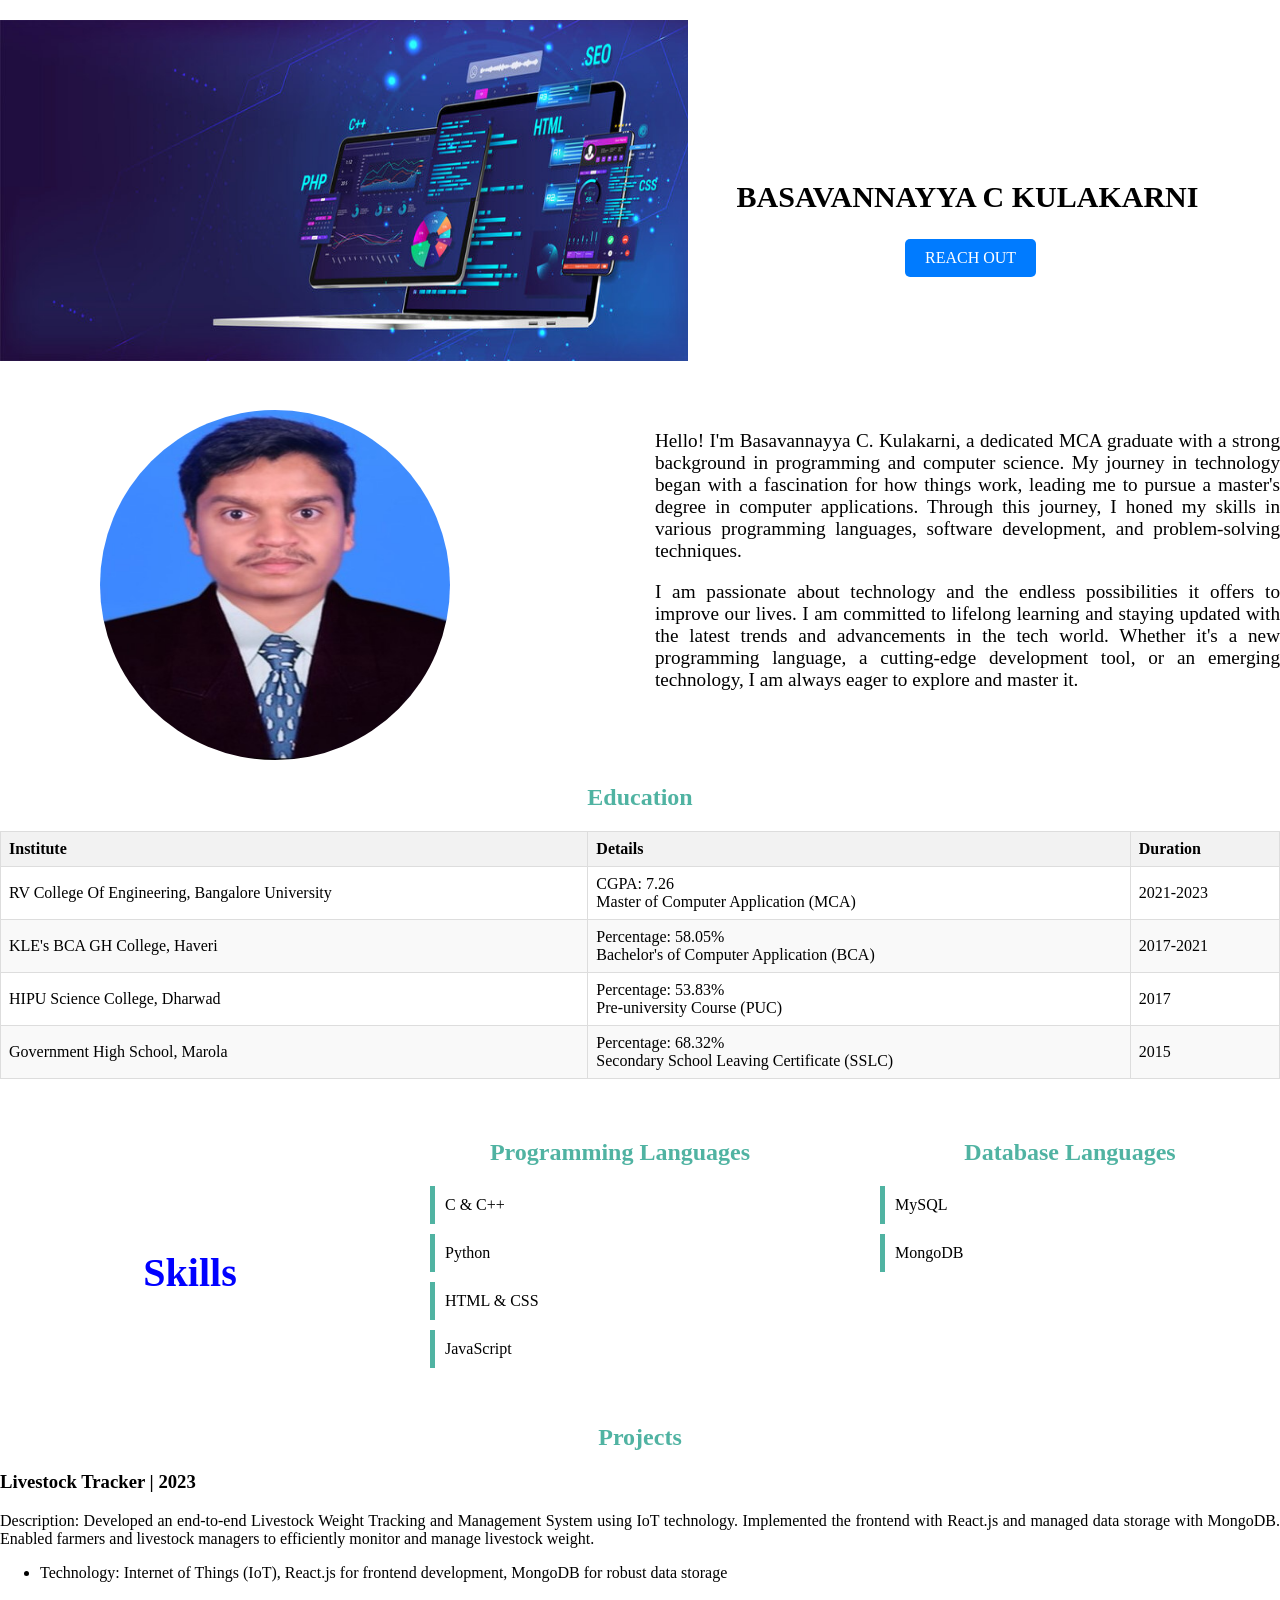
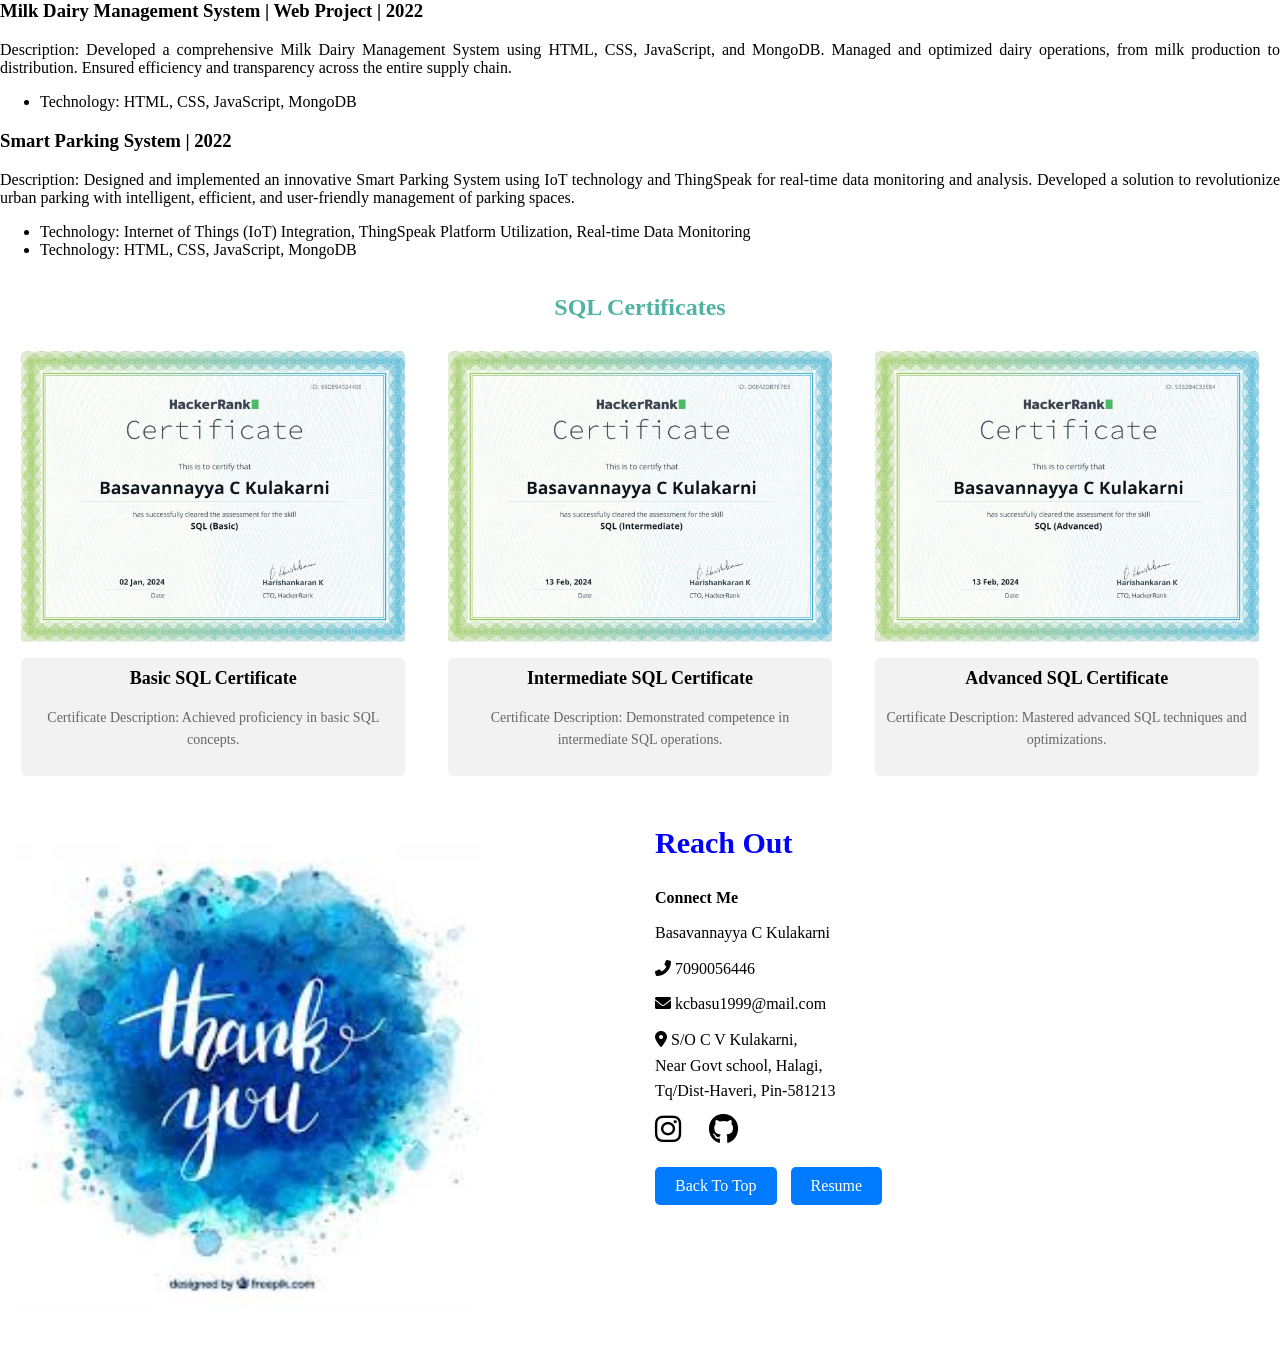
==== index.html @ 864a018a "update" ====
<!DOCTYPE html>
<html lang="en">

<head>
    <meta charset="UTF-8">
    <meta name="viewport" content="width=device-width, initial-scale=1.0">
    <link rel="stylesheet" href="Home.css">
    <link rel="stylesheet" href="https://cdnjs.cloudflare.com/ajax/libs/font-awesome/6.0.0-beta3/css/all.min.css">
    <title>Portfolio</title>
</head>

<body>
    <section id="back-to-top" class="back-to-top">
        <div class="container">
            <div>
                <img src="img1.jpg" alt="img" class="img1">
            </div>
            <div>
                <h2 class="headline">BASAVANNAYYA C KULAKARNI</h2>
                <a href="#reach-out-section" class="button1">REACH OUT</a>
            </div>
        </div>
    </section>
    <div class="container">
        <div class="image">
            <img src="Basu.jpg" alt="Photo" class="profileImage" />
        </div>
        <div class="summary">
            <p>Hello! I'm Basavannayya C. Kulakarni, a dedicated MCA graduate with a strong background in programming
                and computer science. My journey in technology began with a fascination for how things work, leading me
                to pursue a master's degree in computer applications. Through this journey, I honed my skills in various
                programming languages, software development, and problem-solving techniques.</p>
            <p>I am passionate about technology and the endless possibilities it offers to improve our lives. I am
                committed to lifelong learning and staying updated with the latest trends and advancements in the tech
                world. Whether it's a new programming language, a cutting-edge development tool, or an emerging
                technology, I am always eager to explore and master it.</p>
        </div>
    </div>
    <div class="container">
        <div class="edu-section">
            <h2>Education</h2>
            <table class="responsive-table">
                <thead>
                    <tr>
                        <th>Institute</th>
                        <th>Details</th>
                        <th>Duration</th>
                    </tr>
                </thead>
                <tbody>
                    <tr>
                        <td data-label="Institute">RV College Of Engineering, Bangalore University</td>
                        <td data-label="Details">CGPA: 7.26<br>Master of Computer Application (MCA)</td>
                        <td data-label="Duration">2021-2023</td>
                    </tr>
                    <tr>
                        <td data-label="Institute">KLE's BCA GH College, Haveri</td>
                        <td data-label="Details">Percentage: 58.05%<br>Bachelor's of Computer Application (BCA)</td>
                        <td data-label="Duration">2017-2021</td>
                    </tr>
                    <tr>
                        <td data-label="Institute">HIPU Science College, Dharwad</td>
                        <td data-label="Details">Percentage: 53.83%<br>Pre-university Course (PUC)</td>
                        <td data-label="Duration">2017</td>
                    </tr>
                    <tr>
                        <td data-label="Institute">Government High School, Marola</td>
                        <td data-label="Details">Percentage: 68.32%<br>Secondary School Leaving Certificate (SSLC)</td>
                        <td data-label="Duration">2015</td>
                    </tr>
                </tbody>
            </table>
        </div>
    </div>
    <div class="container">
        <h2 class="skill-h2">Skills</h2>
        <section class="skills-section">            
            <h2>Programming Languages</h2>
            <ul class="skills-list">
                <li>C & C++</li>
                <li>Python</li>
                <li>HTML & CSS</li>
                <li>JavaScript</li>
            </ul>
        </section>
        <section class="skills-section">
            <h2>Database Languages</h2>
            <ul class="skills-list">
                <li>MySQL</li>
                <li>MongoDB</li>
            </ul>
        </section>
    </div>
    <div class="container">
        <section class="projects-section">
            <h2>Projects</h2>
            <div class="project">
                <h3>Livestock Tracker | 2023</h3>
                <p><span>Description:</span> Developed an end-to-end Livestock Weight Tracking and Management System
                    using IoT technology. Implemented the frontend with React.js and managed data storage with MongoDB.
                    Enabled farmers and livestock managers to efficiently monitor and manage livestock weight.</p>
                <ul>
                    <li><span>Technology:</span> Internet of Things (IoT), React.js for frontend development, MongoDB
                        for robust data storage</li>
                </ul>
            </div>
            <div class="project">
                <h3>Milk Dairy Management System | Web Project | 2022</h3>
                <p><span>Description:</span> Developed a comprehensive Milk Dairy Management System using HTML, CSS,
                    JavaScript, and MongoDB. Managed and optimized dairy operations, from milk production to
                    distribution. Ensured efficiency and transparency across the entire supply chain.</p>
                <ul>
                    <li><span>Technology:</span> HTML, CSS, JavaScript, MongoDB</li>
                </ul>
            </div>
            <div class="project">
                <h3>Smart Parking System | 2022</h3>
                <p><span>Description:</span> Designed and implemented an innovative Smart Parking System using IoT
                    technology and ThingSpeak for real-time data monitoring and analysis. Developed a solution to
                    revolutionize urban parking with intelligent, efficient, and user-friendly management of parking
                    spaces.</p>
                <ul>
                    <li><span>Technology:</span> Internet of Things (IoT) Integration, ThingSpeak Platform Utilization,
                        Real-time Data Monitoring</li>
                    <li><span>Technology:</span> HTML, CSS, JavaScript, MongoDB</li>
                </ul>
            </div>
        </section>
    </div>
    <div class="container">
        <section class="certificates-section">
            <h2>SQL Certificates</h2>
            <div class="certificates-container">
                <div class="certificate">
                    <img src="BCK_sql_basic.jpg" alt="Basic SQL Certificate">
                    <div class="certificate-details">
                        <h3>Basic SQL Certificate</h3>
                        <p>Certificate Description: Achieved proficiency in basic SQL concepts.</p>
                    </div>
                </div>
                <div class="certificate">
                    <img src="BCK_sql_intermediate.jpg" alt="Intermediate SQL Certificate">
                    <div class="certificate-details">
                        <h3>Intermediate SQL Certificate</h3>
                        <p>Certificate Description: Demonstrated competence in intermediate SQL operations.</p>
                    </div>
                </div>
                <div class="certificate">
                    <img src="BCK_sql_advanced.jpg" alt="Advanced SQL Certificate">
                    <div class="certificate-details">
                        <h3>Advanced SQL Certificate</h3>
                        <p>Certificate Description: Mastered advanced SQL techniques and optimizations.</p>
                    </div>
                </div>
            </div>
        </section>
    </div>
    <section id="reach-out-section" class="reach-out-section">
        <div class="container">
            <div class="content-wrapper">
                <img src="download.jpg" alt="Thank You Image" class="left-image">
            </div>
            <div class="text-content">
                <h2>Reach Out</h2>
                <p><b>Connect Me</b></p>
                <p>Basavannayya C Kulakarni</p>
                <p><i class="fas fa-phone-alt"></i> 7090056446</p>
                <p><i class="fas fa-envelope"></i> kcbasu1999@mail.com</p>
                <p><i class="fas fa-location-dot"></i> S/O C V Kulakarni,<br> Near Govt school, Halagi,<br> Tq/Dist-Haveri, Pin-581213</p>
                <p>
                    <a href="https://www.instagram.com/kingsman_basu?utm_source=qr&igsh=MWNzend3Y2RvZzJjdg==" target="_blank"><i class="fab fa-instagram"></i></a>
                    <a href="https://github.com/BasuCodes" target="_blank"><i class="fab fa-github"></i></a>                         
                </p>
                <div class="buttons-container">
                    <a href="#back-to-top" class="button">Back To Top</a>
                    <a href="https://drive.google.com/file/d/1ggFRFT4__VNyerGSPAwbIt4fsh9wYEj2/view?usp=drive_link" target="_blank" class="button">Resume</a>
                </div>
            </div>
        </div>
    </section>

</body>

</html>
---- Home.css ----
.img1{
    margin-top: 20px;
    width:110%;
    height: 110%;
}
.profileImage {
    width: 350px;
    height: 350px;
    border-radius: 100%;
    margin-left: 100px;
    margin-top: 100px;
}

.headline {
    margin-top: 180px;
    text-align: center;
    font-size: 30px;
}
.button1 {
    display: inline-block;
    padding: 10px 20px;
    background-color: #007bff; /* Button background color */
    color: white; /* Button text color */
    text-decoration: none;
    border-radius: 5px; /* Rounded corners for buttons */
    margin-right: 10px; /* Space between buttons */
}
.button1:last-child {
    margin-left: 40%; /* Remove margin from last button */
}
body {
    padding: 0px;
    margin: 0px;    
}

.container {
    display: flex;        
    justify-content: center;    
    gap: 30px;       
    flex-wrap: wrap;
}

.container > * {
    flex: 1;    
    text-align: justify;
}
.summary{
    font-size: larger;
    margin-top: 100px;
}
.edu-section h2{
    text-align: center;
    color: #50b3a2;
}
.responsive-table {
    width: 100%;
    border-collapse: collapse;
    margin: 20px 0;
}

.responsive-table th,
.responsive-table td {
    border: 1px solid #ddd;
    padding: 8px;
}

.responsive-table th {
    background-color: #f2f2f2;
    text-align: left;
}

.responsive-table tr:nth-child(even) {
    background-color: #f9f9f9;
}

.responsive-table tr:hover {
    background-color: #ddd;
}

@media screen and (max-width: 600px) {
    .responsive-table thead {
        display: none;
    }

    .responsive-table tr {
        display: block;
        margin-bottom: 10px;
    }

    .responsive-table td {
        display: block;
        text-align: right;
        border: none;
        border-bottom: 1px solid #ddd;
        position: relative;
        padding-left: 50%;
    }

    .responsive-table td::before {
        content: attr(data-label);
        position: absolute;
        left: 0;
        width: 50%;
        padding-left: 10px;
        font-weight: bold;
        text-align: left;
    }
}
.skill-h2{
    text-align: center;
    margin-top: 150px;
    font-size: 40px;
    color: blue;
}
.skills-section {
    margin: 20px ;
}

.skills-section h2 {    
    text-align: center;
    color: #50b3a2;
}

.skills-list {
    list-style: none;
    padding: 0;
}

.skills-list li {
    background: #fff;
    padding: 10px;
    margin: 10px 0;
    border-left: #50b3a2 5px solid;
}
.projects-section h2{
    text-align: center;
    color: #50b3a2;
}
.certificates-section h2{
    text-align: center;
    color: #50b3a2;
}
.certificates-container {
    display: flex;
    justify-content: space-around;
    flex-wrap: wrap;
}

.certificate {
    width: 30%; /* Adjust width as per your layout preference */
    margin: 10px;
    text-align: center;
}

.certificate img {
    max-width: 100%;
    height: auto;
    border-radius: 5px;
    margin-bottom: 10px;
}

.certificate-details {
    padding: 10px;
    background-color: #f2f2f2;
    border-radius: 5px;
}

.certificate h3 {
    margin-top: 0;
    font-size: 18px;
}

.certificate p {
    font-size: 14px;
    line-height: 1.6;
    color: #666;
}
.flex-container {
    display: flex;
    justify-content: space-between;
    width: 100%;
    max-width: 800px; /* Adjust max-width as needed */
    margin-bottom: 20px;
}

.reach-out-section {
    padding: 40px 0;
}

.content-wrapper {
    flex: 2; /* Take remaining space */
}

.left-image {
    width: 80%;
    border-radius: 15px;
}

.text-content {
    flex: 2; /* Take twice the space of content-wrapper */
    padding: 0 20px; /* Padding around text content */    
}

.text-content h2 {
    margin-top: 0; /* Remove top margin for h2 */
    font-size: 30px; /* Adjust font size */
    color:blue; /* Text color */
}

.text-content p {
    margin: 10px 0; /* Vertical margin for paragraphs */
    font-size: 16px; /* Font size for paragraphs */
    line-height: 1.6; /* Line height for better readability */
}

.text-content b {
    font-weight: bold; /* Make text bold */
}

.buttons-container {
    margin-top: 20px; /* Space above buttons */
}

.button {
    display: inline-block;
    padding: 10px 20px;
    background-color: #007bff; /* Button background color */
    color: white; /* Button text color */
    text-decoration: none;
    border-radius: 5px; /* Rounded corners for buttons */
    margin-right: 10px; /* Space between buttons */
}

.button:last-child {
    margin-right: 0; /* Remove margin from last button */
}
.fab{
    font-size: 30px;
    width: 50px;
    color: black;
}
.fab:hover {
    transform: rotate(180deg); /* Adjust the rotation angle as needed */
    transition: transform 0.3s ease; /* Optional: Add smooth transition */
}
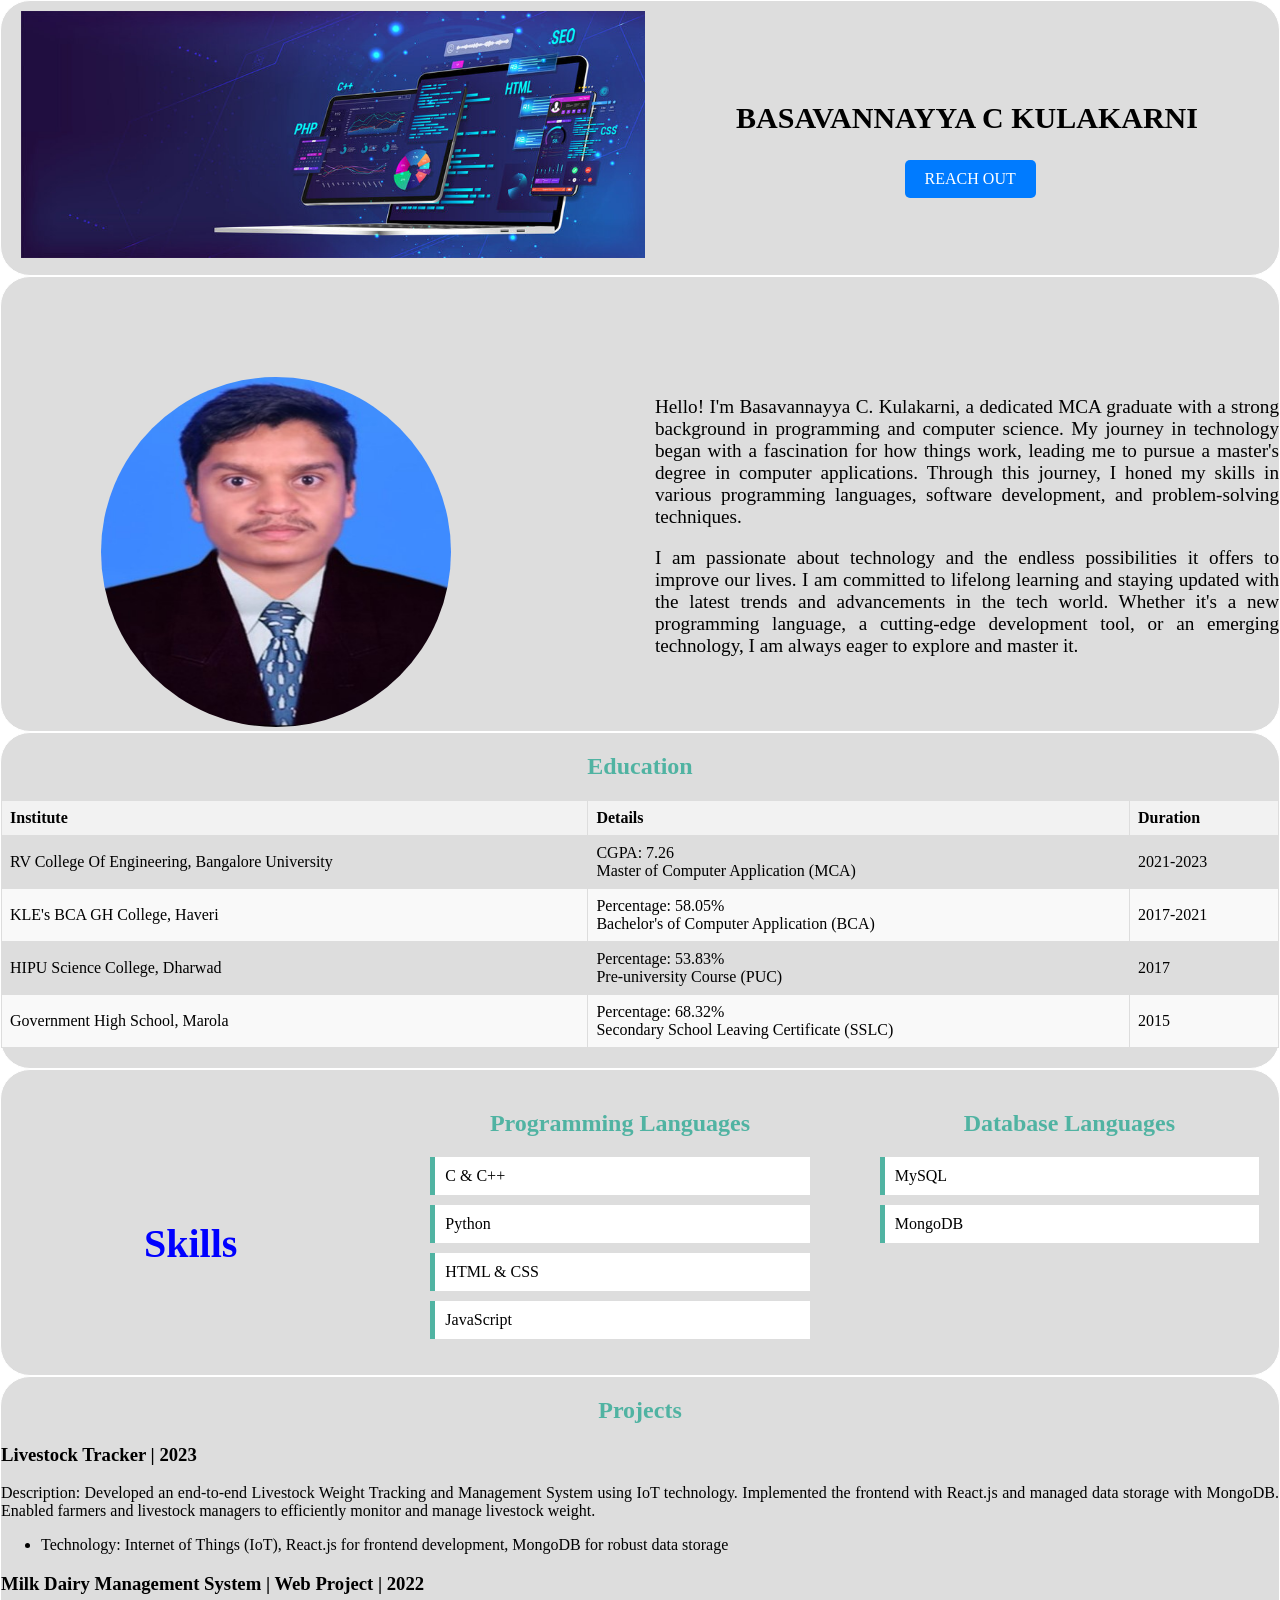
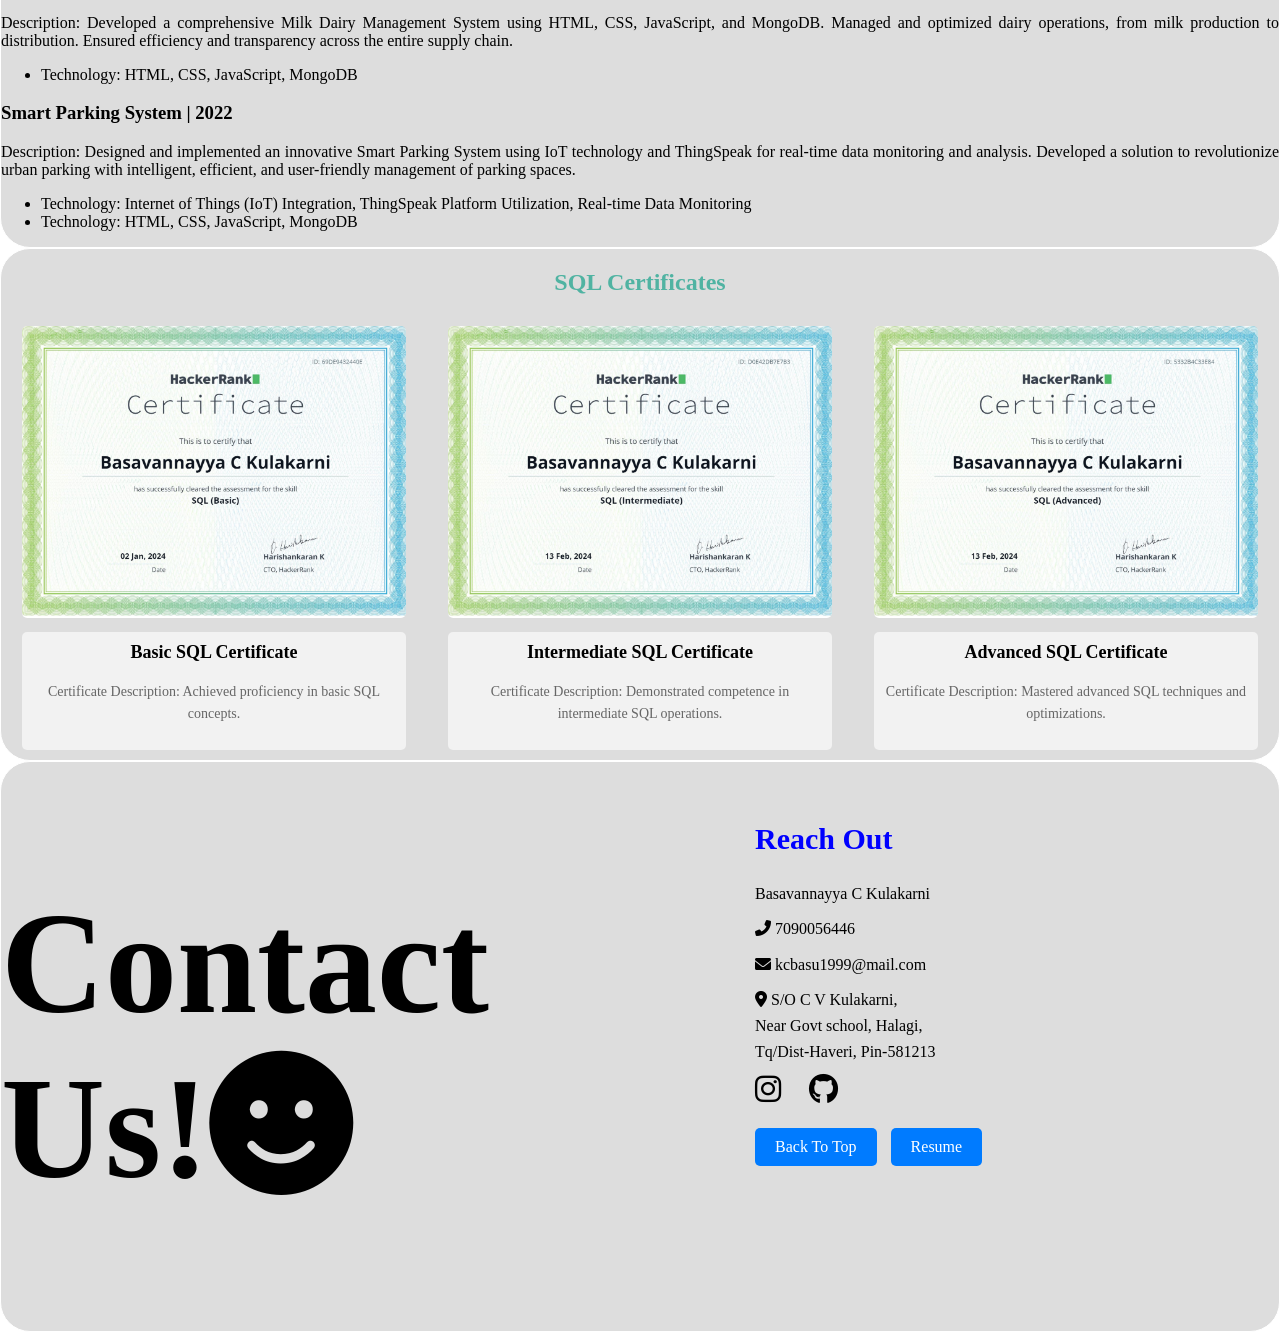
==== commit 0d9b1e99: "second update" ====
--- a/index.html
+++ b/index.html
@@ -158,11 +158,10 @@
     <section id="reach-out-section" class="reach-out-section">
         <div class="container">
             <div class="content-wrapper">
-                <img src="download.jpg" alt="Thank You Image" class="left-image">
+                <h1 class="contact">Contact Us!<i class="fas fa-smile"></i></h1>
             </div>
             <div class="text-content">
-                <h2>Reach Out</h2>
-                <p><b>Connect Me</b></p>
+                <h2>Reach Out</h2>                
                 <p>Basavannayya C Kulakarni</p>
                 <p><i class="fas fa-phone-alt"></i> 7090056446</p>
                 <p><i class="fas fa-envelope"></i> kcbasu1999@mail.com</p>
--- a/Home.css
+++ b/Home.css
@@ -1,8 +1,10 @@
-.img1{
-    margin-top: 20px;
-    width:110%;
-    height: 110%;
-}
+.img1 {
+    margin-top: 10px;
+    margin-left: 20px;
+    width: 100%;
+    height: 90%;
+}
+
 .profileImage {
     width: 350px;
     height: 350px;
@@ -12,46 +14,60 @@
 }
 
 .headline {
-    margin-top: 180px;
+    margin-top: 100px;
     text-align: center;
     font-size: 30px;
 }
+
 .button1 {
     display: inline-block;
     padding: 10px 20px;
-    background-color: #007bff; /* Button background color */
-    color: white; /* Button text color */
+    background-color: #007bff;
+    /* Button background color */
+    color: white;
+    /* Button text color */
     text-decoration: none;
-    border-radius: 5px; /* Rounded corners for buttons */
-    margin-right: 10px; /* Space between buttons */
-}
+    border-radius: 5px;
+    /* Rounded corners for buttons */
+    margin-right: 10px;
+    /* Space between buttons */
+}
+
 .button1:last-child {
-    margin-left: 40%; /* Remove margin from last button */
-}
+    margin-left: 40%;
+    /* Remove margin from last button */
+}
+
 body {
     padding: 0px;
-    margin: 0px;    
+    margin: 0px;
 }
 
 .container {
-    display: flex;        
-    justify-content: center;    
-    gap: 30px;       
+    display: flex;
+    justify-content: center;
+    gap: 30px;
     flex-wrap: wrap;
-}
-
-.container > * {
-    flex: 1;    
+    background-color:#ddd;
+    border-radius: 30px;
+    border: 1px solid white;
+}
+
+.container>* {
+    flex: 1;
     text-align: justify;
 }
-.summary{
+
+.summary {
     font-size: larger;
     margin-top: 100px;
 }
-.edu-section h2{
-    text-align: center;
-    color: #50b3a2;
-}
+
+.edu-section h2 {
+    text-align: center;
+    color: #50b3a2;
+}
+
 .responsive-table {
     width: 100%;
     border-collapse: collapse;
@@ -74,7 +90,7 @@
 }
 
 .responsive-table tr:hover {
-    background-color: #ddd;
+    background-color: #50b3a2;
 }
 
 @media screen and (max-width: 600px) {
@@ -106,17 +122,19 @@
         text-align: left;
     }
 }
-.skill-h2{
+
+.skill-h2 {
     text-align: center;
     margin-top: 150px;
     font-size: 40px;
     color: blue;
 }
+
 .skills-section {
-    margin: 20px ;
-}
-
-.skills-section h2 {    
+    margin: 20px;
+}
+
+.skills-section h2 {
     text-align: center;
     color: #50b3a2;
 }
@@ -125,21 +143,27 @@
     list-style: none;
     padding: 0;
 }
-
+.skills-list li:hover {
+    background-color: lightgreen;
+    cursor: pointer; /* Optional: Change cursor on hover */
+}
 .skills-list li {
     background: #fff;
     padding: 10px;
     margin: 10px 0;
     border-left: #50b3a2 5px solid;
 }
-.projects-section h2{
-    text-align: center;
-    color: #50b3a2;
-}
-.certificates-section h2{
-    text-align: center;
-    color: #50b3a2;
-}
+
+.projects-section h2 {
+    text-align: center;
+    color: #50b3a2;
+}
+
+.certificates-section h2 {
+    text-align: center;
+    color: #50b3a2;
+}
+
 .certificates-container {
     display: flex;
     justify-content: space-around;
@@ -147,7 +171,8 @@
 }
 
 .certificate {
-    width: 30%; /* Adjust width as per your layout preference */
+    width: 30%;
+    /* Adjust width as per your layout preference */
     margin: 10px;
     text-align: center;
 }
@@ -175,71 +200,92 @@
     line-height: 1.6;
     color: #666;
 }
+
 .flex-container {
     display: flex;
     justify-content: space-between;
     width: 100%;
-    max-width: 800px; /* Adjust max-width as needed */
+    max-width: 800px;
+    /* Adjust max-width as needed */
     margin-bottom: 20px;
 }
 
-.reach-out-section {
-    padding: 40px 0;
-}
+
 
 .content-wrapper {
-    flex: 2; /* Take remaining space */
-}
-
-.left-image {
-    width: 80%;
-    border-radius: 15px;
+    flex: 2;
+    /* Take remaining space */
+}
+
+.contact {
+    font-size: 900%;
 }
 
 .text-content {
-    flex: 2; /* Take twice the space of content-wrapper */
-    padding: 0 20px; /* Padding around text content */    
+    flex: 2;
+    /* Take twice the space of content-wrapper */
+    padding: 0 20px;
+    /* Padding around text content */
+    margin-left: 200px;
+    margin-top: 60px;
 }
 
 .text-content h2 {
-    margin-top: 0; /* Remove top margin for h2 */
-    font-size: 30px; /* Adjust font size */
-    color:blue; /* Text color */
+    margin-top: 0;
+    /* Remove top margin for h2 */
+    font-size: 30px;
+    /* Adjust font size */
+    color: blue;
+    /* Text color */
 }
 
 .text-content p {
-    margin: 10px 0; /* Vertical margin for paragraphs */
-    font-size: 16px; /* Font size for paragraphs */
-    line-height: 1.6; /* Line height for better readability */
+    margin: 10px 0;
+    /* Vertical margin for paragraphs */
+    font-size: 16px;
+    /* Font size for paragraphs */
+    line-height: 1.6;
+    /* Line height for better readability */
 }
 
 .text-content b {
-    font-weight: bold; /* Make text bold */
+    font-weight: bold;
+    /* Make text bold */
 }
 
 .buttons-container {
-    margin-top: 20px; /* Space above buttons */
+    margin-top: 20px;
+    /* Space above buttons */
 }
 
 .button {
     display: inline-block;
     padding: 10px 20px;
-    background-color: #007bff; /* Button background color */
-    color: white; /* Button text color */
+    background-color: #007bff;
+    /* Button background color */
+    color: white;
+    /* Button text color */
     text-decoration: none;
-    border-radius: 5px; /* Rounded corners for buttons */
-    margin-right: 10px; /* Space between buttons */
+    border-radius: 5px;
+    /* Rounded corners for buttons */
+    margin-right: 10px;
+    /* Space between buttons */
 }
 
 .button:last-child {
-    margin-right: 0; /* Remove margin from last button */
-}
-.fab{
+    margin-right: 0;
+    /* Remove margin from last button */
+}
+
+.fab {
     font-size: 30px;
     width: 50px;
     color: black;
 }
+
 .fab:hover {
-    transform: rotate(180deg); /* Adjust the rotation angle as needed */
-    transition: transform 0.3s ease; /* Optional: Add smooth transition */
-}
+    transform: rotate(180deg);
+    /* Adjust the rotation angle as needed */
+    transition: transform 0.3s ease;
+    /* Optional: Add smooth transition */
+}
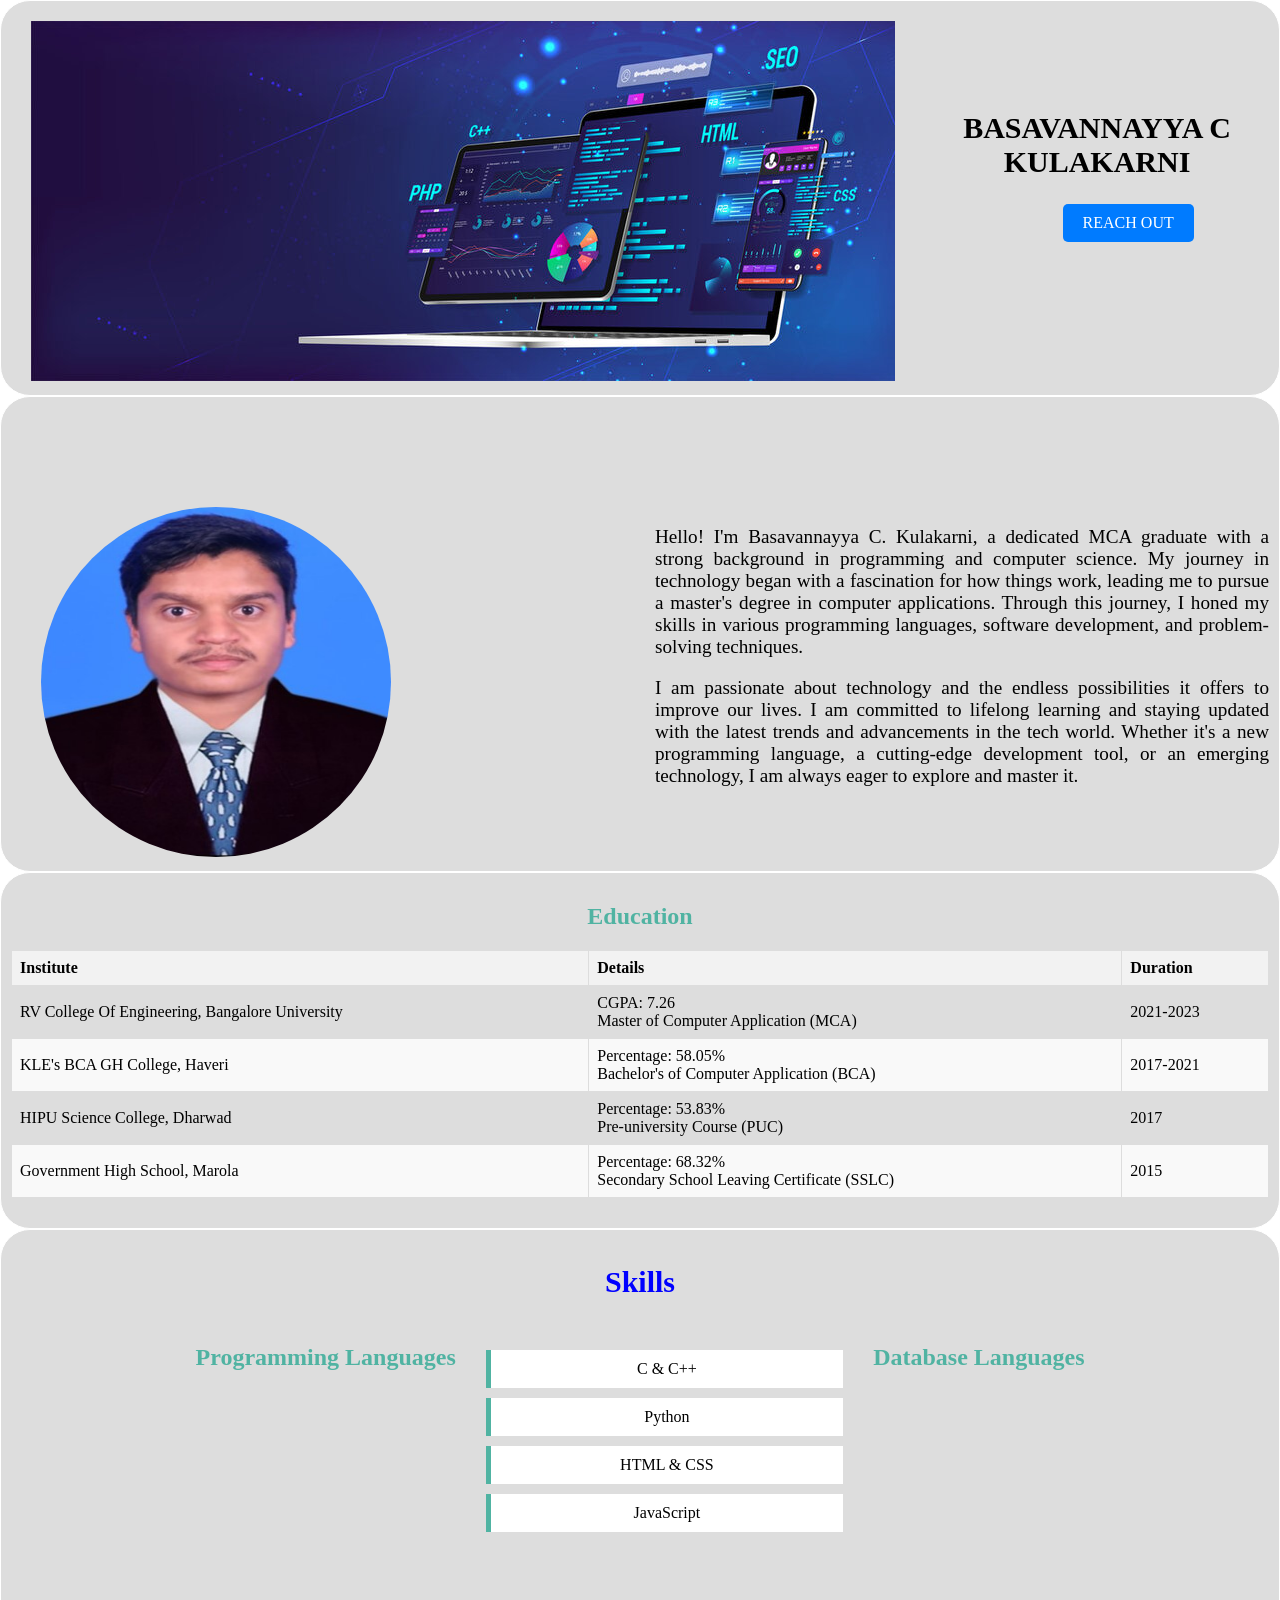
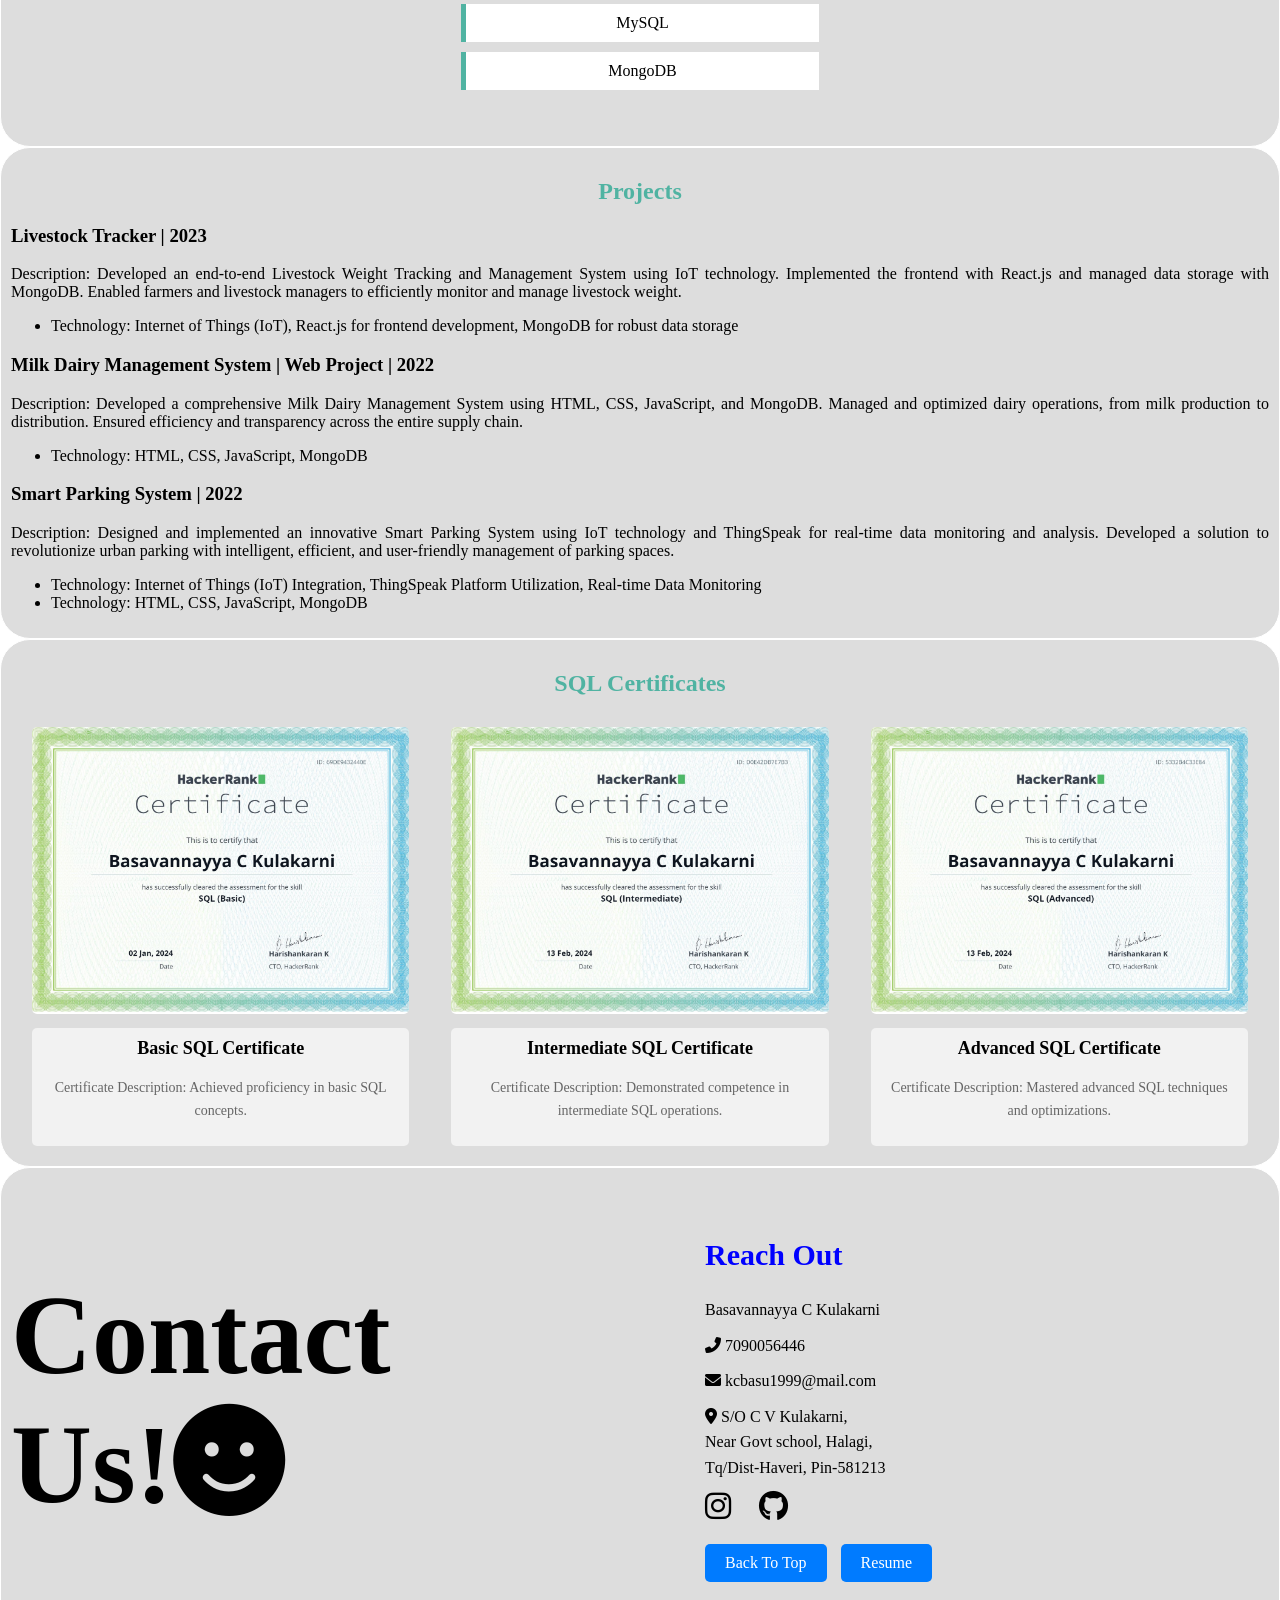
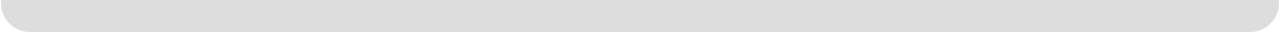
==== commit f27a7fb8: "second update" ====
--- a/index.html
+++ b/index.html
@@ -3,7 +3,7 @@
 
 <head>
     <meta charset="UTF-8">
-    <meta name="viewport" content="width=device-width, initial-scale=1.0">
+    <meta name="viewport" content="width=device-width, initial-scale=1.0, maximum-scale=1.0, user-scalable=no">
     <link rel="stylesheet" href="Home.css">
     <link rel="stylesheet" href="https://cdnjs.cloudflare.com/ajax/libs/font-awesome/6.0.0-beta3/css/all.min.css">
     <title>Portfolio</title>
@@ -73,8 +73,9 @@
         </div>
     </div>
     <div class="container">
-        <h2 class="skill-h2">Skills</h2>
-        <section class="skills-section">            
+        <section class="skills-section">
+            <h2 class="h2">Skills</h2>
+            <div class="skills">
             <h2>Programming Languages</h2>
             <ul class="skills-list">
                 <li>C & C++</li>
@@ -82,13 +83,12 @@
                 <li>HTML & CSS</li>
                 <li>JavaScript</li>
             </ul>
-        </section>
-        <section class="skills-section">
             <h2>Database Languages</h2>
             <ul class="skills-list">
                 <li>MySQL</li>
                 <li>MongoDB</li>
             </ul>
+        </div>
         </section>
     </div>
     <div class="container">
@@ -161,18 +161,21 @@
                 <h1 class="contact">Contact Us!<i class="fas fa-smile"></i></h1>
             </div>
             <div class="text-content">
-                <h2>Reach Out</h2>                
+                <h2>Reach Out</h2>
                 <p>Basavannayya C Kulakarni</p>
                 <p><i class="fas fa-phone-alt"></i> 7090056446</p>
                 <p><i class="fas fa-envelope"></i> kcbasu1999@mail.com</p>
-                <p><i class="fas fa-location-dot"></i> S/O C V Kulakarni,<br> Near Govt school, Halagi,<br> Tq/Dist-Haveri, Pin-581213</p>
+                <p><i class="fas fa-location-dot"></i> S/O C V Kulakarni,<br> Near Govt school, Halagi,<br>
+                    Tq/Dist-Haveri, Pin-581213</p>
                 <p>
-                    <a href="https://www.instagram.com/kingsman_basu?utm_source=qr&igsh=MWNzend3Y2RvZzJjdg==" target="_blank"><i class="fab fa-instagram"></i></a>
-                    <a href="https://github.com/BasuCodes" target="_blank"><i class="fab fa-github"></i></a>                         
+                    <a href="https://www.instagram.com/kingsman_basu?utm_source=qr&igsh=MWNzend3Y2RvZzJjdg=="
+                        target="_blank"><i class="fab fa-instagram"></i></a>
+                    <a href="https://github.com/BasuCodes" target="_blank"><i class="fab fa-github"></i></a>
                 </p>
                 <div class="buttons-container">
                     <a href="#back-to-top" class="button">Back To Top</a>
-                    <a href="https://drive.google.com/file/d/1ggFRFT4__VNyerGSPAwbIt4fsh9wYEj2/view?usp=drive_link" target="_blank" class="button">Resume</a>
+                    <a href="https://drive.google.com/file/d/1ggFRFT4__VNyerGSPAwbIt4fsh9wYEj2/view?usp=drive_link"
+                        target="_blank" class="button">Resume</a>
                 </div>
             </div>
         </div>
--- a/Home.css
+++ b/Home.css
@@ -1,15 +1,15 @@
 .img1 {
     margin-top: 10px;
     margin-left: 20px;
-    width: 100%;
-    height: 90%;
+    /* width: 100%;
+    height: 100%; */
 }
 
 .profileImage {
     width: 350px;
     height: 350px;
     border-radius: 100%;
-    margin-left: 100px;
+    margin-left: 30px;
     margin-top: 100px;
 }
 
@@ -39,12 +39,14 @@
 }
 
 body {
+    width: 100%;
     padding: 0px;
     margin: 0px;
 }
 
 .container {
     display: flex;
+    padding: 10px;
     justify-content: center;
     gap: 30px;
     flex-wrap: wrap;
@@ -122,36 +124,42 @@
         text-align: left;
     }
 }
-
-.skill-h2 {
-    text-align: center;
-    margin-top: 150px;
-    font-size: 40px;
+.skills-section {
+    text-align: center;
+    margin-bottom: 20px;
+}
+.h2 {
+    font-size: 30px;
     color: blue;
 }
-
-.skills-section {
-    margin: 20px;
-}
-
-.skills-section h2 {
-    text-align: center;
+.skills {
+    display: flex;
+    flex-wrap: wrap;
+    justify-content: center;
+    gap: 20px;
+}
+
+.skills h2 {
     color: #50b3a2;
 }
 
 .skills-list {
     list-style: none;
     padding: 0;
-}
-.skills-list li:hover {
-    background-color: lightgreen;
-    cursor: pointer; /* Optional: Change cursor on hover */
-}
+    width: 30%;
+}
+
 .skills-list li {
     background: #fff;
     padding: 10px;
-    margin: 10px 0;
-    border-left: #50b3a2 5px solid;
+    margin: 10px;
+    border-left: 5px solid #50b3a2;
+    transition: background-color 0.3s ease;
+    cursor: pointer;
+}
+
+.skills-list li:hover {
+    background-color: lightgreen;
 }
 
 .projects-section h2 {
@@ -213,20 +221,20 @@
 
 
 .content-wrapper {
-    flex: 2;
+    flex: 1;
     /* Take remaining space */
 }
 
 .contact {
-    font-size: 900%;
+    font-size: 700%;
 }
 
 .text-content {
-    flex: 2;
+    
     /* Take twice the space of content-wrapper */
     padding: 0 20px;
     /* Padding around text content */
-    margin-left: 200px;
+    margin-left: 100px;
     margin-top: 60px;
 }
 
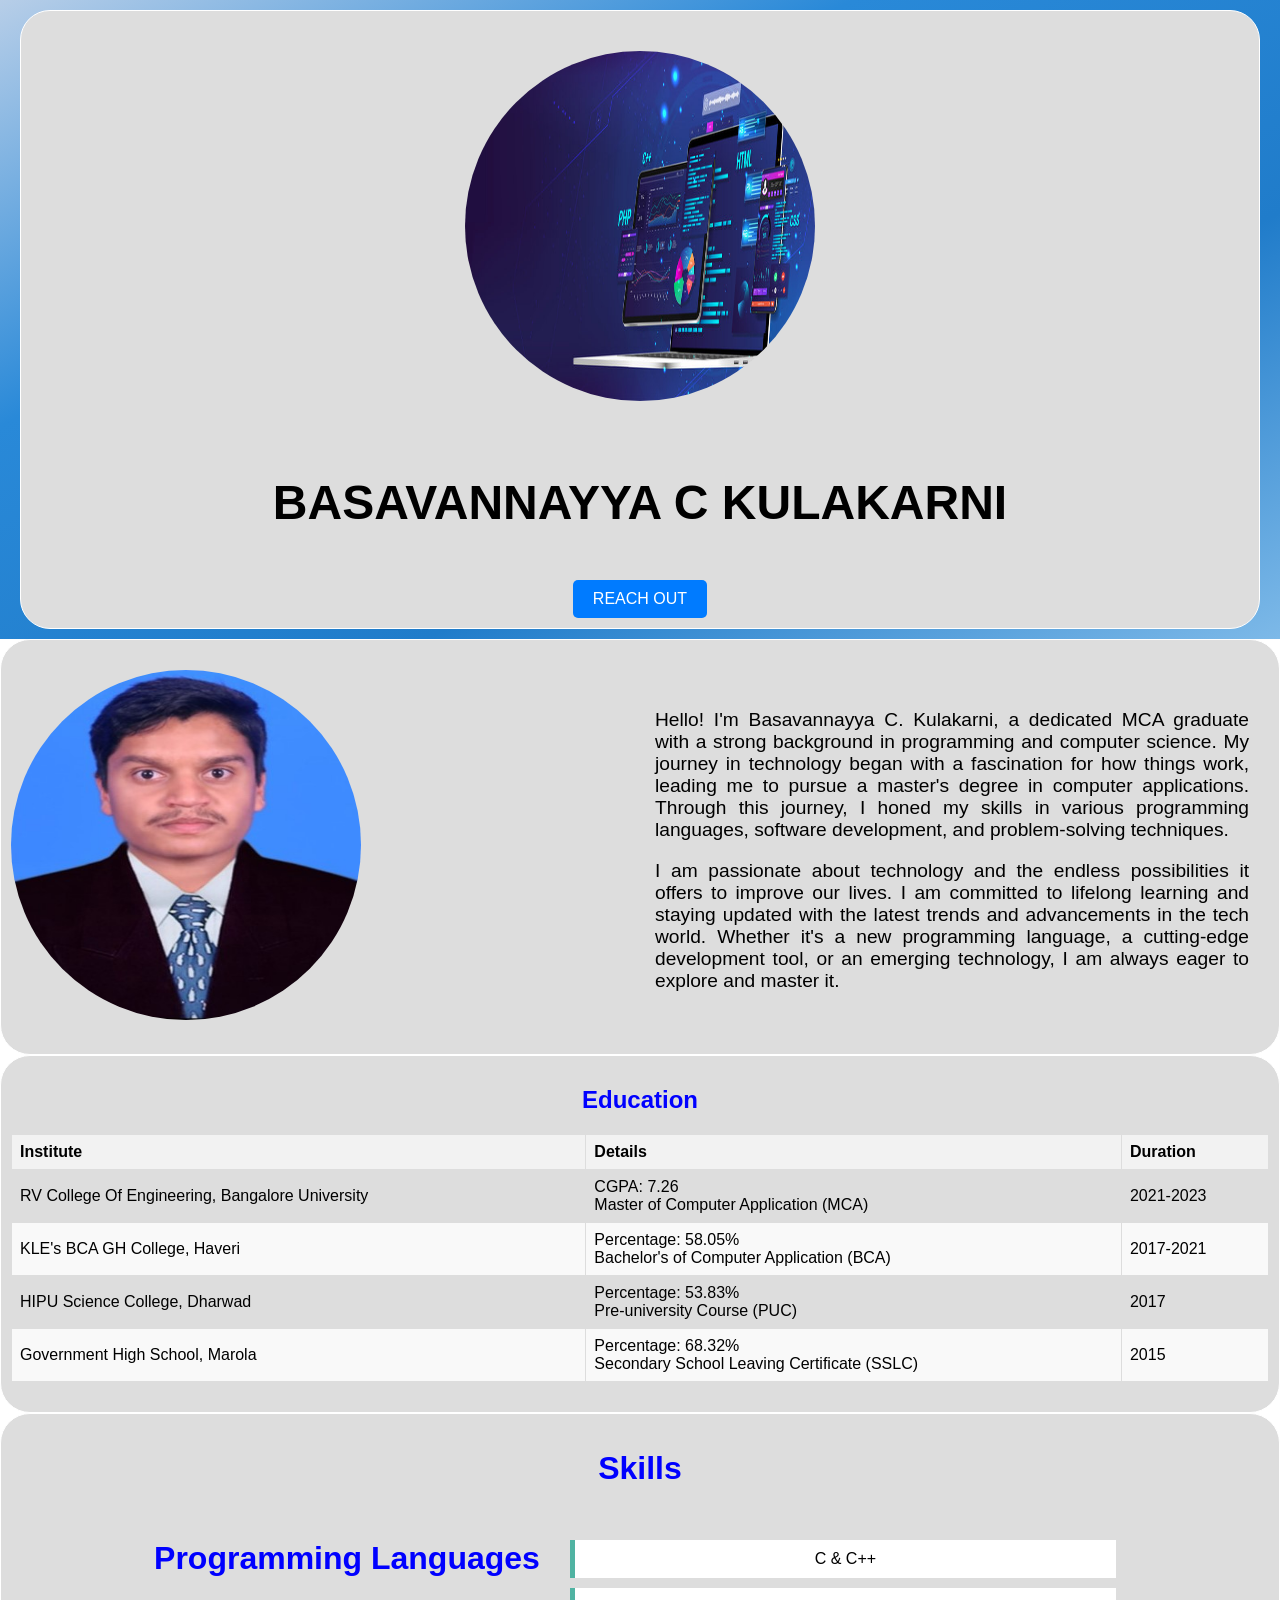
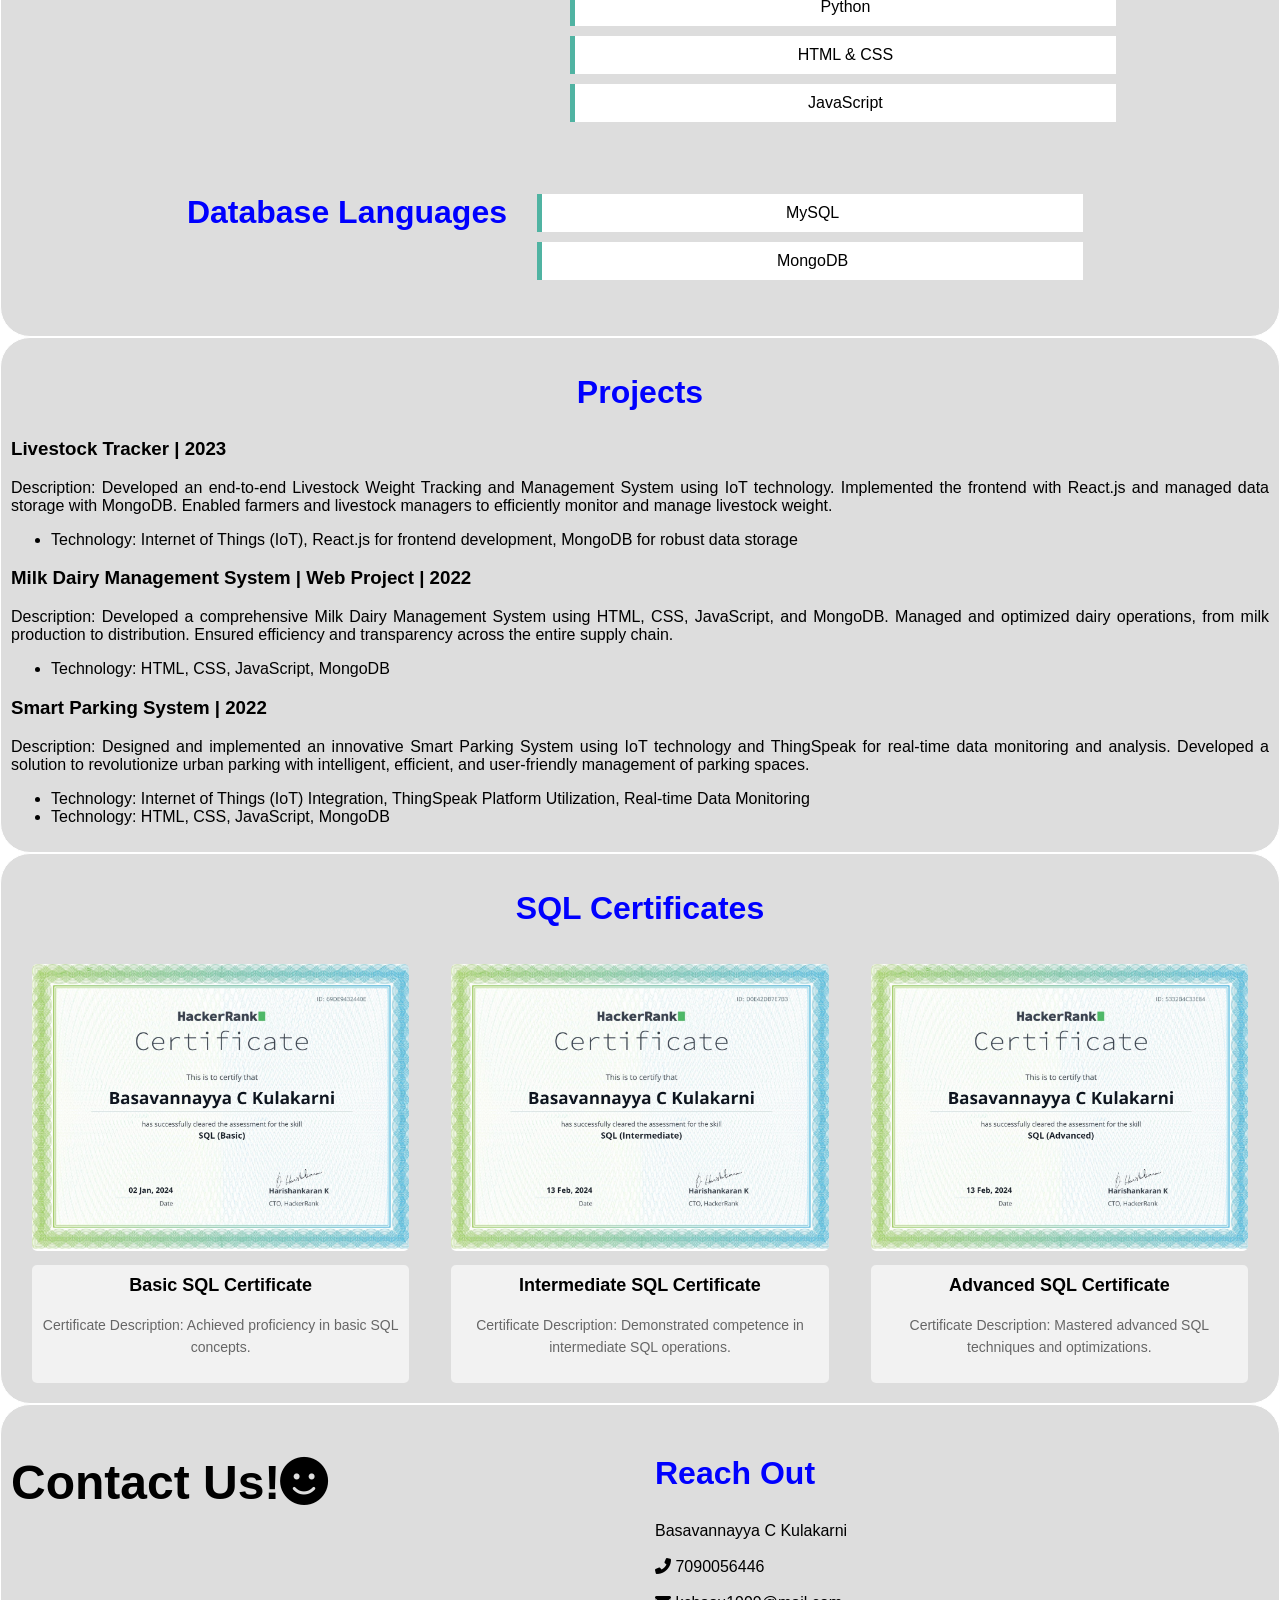
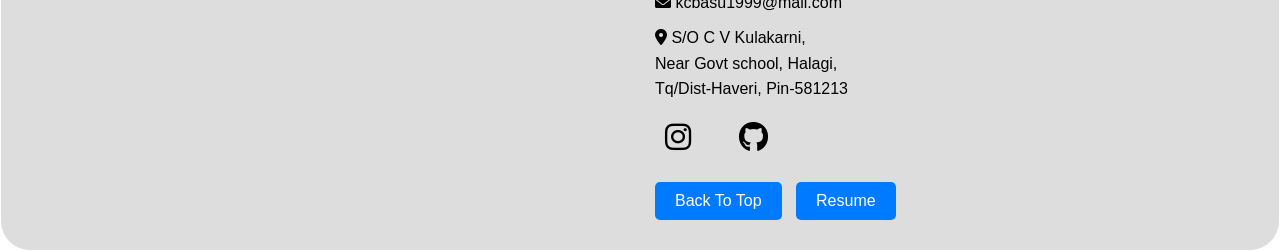
==== commit ea734c81: "updated" ====
--- a/index.html
+++ b/index.html
@@ -1,14 +1,12 @@
 <!DOCTYPE html>
 <html lang="en">
-
 <head>
     <meta charset="UTF-8">
-    <meta name="viewport" content="width=device-width, initial-scale=1.0, maximum-scale=1.0, user-scalable=no">
+    <meta name="viewport" content="width=device-width, initial-scale=1.0">
     <link rel="stylesheet" href="Home.css">
     <link rel="stylesheet" href="https://cdnjs.cloudflare.com/ajax/libs/font-awesome/6.0.0-beta3/css/all.min.css">
     <title>Portfolio</title>
 </head>
-
 <body>
     <section id="back-to-top" class="back-to-top">
         <div class="container">
@@ -168,19 +166,15 @@
                 <p><i class="fas fa-location-dot"></i> S/O C V Kulakarni,<br> Near Govt school, Halagi,<br>
                     Tq/Dist-Haveri, Pin-581213</p>
                 <p>
-                    <a href="https://www.instagram.com/kingsman_basu?utm_source=qr&igsh=MWNzend3Y2RvZzJjdg=="
-                        target="_blank"><i class="fab fa-instagram"></i></a>
+                    <a href="https://www.instagram.com/kingsman_basu?utm_source=qr&igsh=MWNzend3Y2RvZzJjdg==" target="_blank"><i class="fab fa-instagram"></i></a>
                     <a href="https://github.com/BasuCodes" target="_blank"><i class="fab fa-github"></i></a>
                 </p>
                 <div class="buttons-container">
                     <a href="#back-to-top" class="button">Back To Top</a>
-                    <a href="https://drive.google.com/file/d/1ggFRFT4__VNyerGSPAwbIt4fsh9wYEj2/view?usp=drive_link"
-                        target="_blank" class="button">Resume</a>
+                    <a href="https://drive.google.com/file/d/1ggFRFT4__VNyerGSPAwbIt4fsh9wYEj2/view?usp=drive_link" target="_blank" class="button">Resume</a>
                 </div>
             </div>
         </div>
     </section>
-
 </body>
-
-</html>+</html>
--- a/Home.css
+++ b/Home.css
@@ -1,73 +1,84 @@
+/* General Styles */
+body {
+    width: 100%;
+    padding: 0;
+    margin: 0;
+    font-family: 'Poppins', sans-serif;
+    box-sizing: border-box;
+}
+
+.container {
+    display: flex;
+    padding: 10px;
+    justify-content: center;
+    gap: 30px;
+    flex-wrap: wrap;
+    background-color: #ddd;
+    border-radius: 30px;
+    border: 1px solid white;
+}
+
+.container > * {
+    flex: 1;
+    text-align: justify;
+}
+
+/* Back to Top Section */
+.back-to-top {
+    background: linear-gradient(to bottom right, #b7cee8, #2989d8, #207cca, #7db9e8);
+    color:black;
+    text-align: center;
+    padding: 10px 20px;
+}
+
+.back-to-top .container {
+    display: flex;
+    flex-direction: column;
+    align-items: center;
+}
+
 .img1 {
-    margin-top: 10px;
-    margin-left: 20px;
-    /* width: 100%;
-    height: 100%; */
-}
-
-.profileImage {
     width: 350px;
     height: 350px;
-    border-radius: 100%;
-    margin-left: 30px;
-    margin-top: 100px;
+    border-radius: 50%;
+    margin: 30px 0;
 }
 
 .headline {
-    margin-top: 100px;
-    text-align: center;
-    font-size: 30px;
+    margin-top: 10px;
+    text-align: center;
+    font-size: 3rem;
 }
 
 .button1 {
     display: inline-block;
     padding: 10px 20px;
     background-color: #007bff;
-    /* Button background color */
     color: white;
-    /* Button text color */
     text-decoration: none;
     border-radius: 5px;
-    /* Rounded corners for buttons */
-    margin-right: 10px;
-    /* Space between buttons */
-}
-
-.button1:last-child {
-    margin-left: 40%;
-    /* Remove margin from last button */
-}
-
-body {
-    width: 100%;
-    padding: 0px;
-    margin: 0px;
-}
-
-.container {
-    display: flex;
-    padding: 10px;
-    justify-content: center;
-    gap: 30px;
-    flex-wrap: wrap;
-    background-color:#ddd;
-    border-radius: 30px;
-    border: 1px solid white;
-}
-
-.container>* {
-    flex: 1;
-    text-align: justify;
+    margin-top: 10px;
+    margin-left: 300px;
+}
+
+/* Profile Section */
+.profileImage {
+    width: 350px;
+    height: 350px;
+    border-radius: 50%;
+    margin: 20px auto;
 }
 
 .summary {
     font-size: larger;
-    margin-top: 100px;
-}
-
+    margin-top: 20px;
+    padding: 20px;
+}
+
+/* Education Section */
 .edu-section h2 {
     text-align: center;
-    color: #50b3a2;
+    color: blue;
 }
 
 .responsive-table {
@@ -124,14 +135,18 @@
         text-align: left;
     }
 }
+
+/* Skills Section */
 .skills-section {
     text-align: center;
     margin-bottom: 20px;
 }
-.h2 {
-    font-size: 30px;
-    color: blue;
-}
+
+.skills-section h2 {
+    font-size: 2rem;
+    color:blue;
+}
+
 .skills {
     display: flex;
     flex-wrap: wrap;
@@ -139,14 +154,10 @@
     gap: 20px;
 }
 
-.skills h2 {
-    color: #50b3a2;
-}
-
 .skills-list {
     list-style: none;
     padding: 0;
-    width: 30%;
+    width: 45%;
 }
 
 .skills-list li {
@@ -162,14 +173,18 @@
     background-color: lightgreen;
 }
 
+/* Projects Section */
 .projects-section h2 {
     text-align: center;
-    color: #50b3a2;
-}
-
+    color: blue;
+    font-size: 2rem;
+}
+
+/* Certificates Section */
 .certificates-section h2 {
     text-align: center;
-    color: #50b3a2;
+    color: blue;
+    font-size: 2rem;
 }
 
 .certificates-container {
@@ -180,7 +195,6 @@
 
 .certificate {
     width: 30%;
-    /* Adjust width as per your layout preference */
     margin: 10px;
     text-align: center;
 }
@@ -209,91 +223,105 @@
     color: #666;
 }
 
+/* Contact Section */
 .flex-container {
     display: flex;
     justify-content: space-between;
     width: 100%;
     max-width: 800px;
-    /* Adjust max-width as needed */
     margin-bottom: 20px;
 }
-
-
 
 .content-wrapper {
     flex: 1;
-    /* Take remaining space */
 }
 
 .contact {
-    font-size: 700%;
+    font-size: 3rem;
 }
 
 .text-content {
-    
-    /* Take twice the space of content-wrapper */
-    padding: 0 20px;
-    /* Padding around text content */
-    margin-left: 100px;
-    margin-top: 60px;
+    padding: 20px;
+    margin-top: 20px;
+    text-align: left;
 }
 
 .text-content h2 {
     margin-top: 0;
-    /* Remove top margin for h2 */
-    font-size: 30px;
-    /* Adjust font size */
+    font-size: 2rem;
     color: blue;
-    /* Text color */
 }
 
 .text-content p {
     margin: 10px 0;
-    /* Vertical margin for paragraphs */
     font-size: 16px;
-    /* Font size for paragraphs */
     line-height: 1.6;
-    /* Line height for better readability */
 }
 
 .text-content b {
     font-weight: bold;
-    /* Make text bold */
 }
 
 .buttons-container {
     margin-top: 20px;
-    /* Space above buttons */
 }
 
 .button {
     display: inline-block;
     padding: 10px 20px;
     background-color: #007bff;
-    /* Button background color */
     color: white;
-    /* Button text color */
     text-decoration: none;
     border-radius: 5px;
-    /* Rounded corners for buttons */
     margin-right: 10px;
-    /* Space between buttons */
 }
 
 .button:last-child {
     margin-right: 0;
-    /* Remove margin from last button */
 }
 
 .fab {
     font-size: 30px;
     width: 50px;
     color: black;
+    margin: 10px;
 }
 
 .fab:hover {
     transform: rotate(180deg);
-    /* Adjust the rotation angle as needed */
     transition: transform 0.3s ease;
-    /* Optional: Add smooth transition */
-}+}
+
+/* Media Queries */
+@media (max-width: 768px) {
+    .container {
+        flex-direction: column;
+        align-items: center;
+    }
+
+    .profileImage, .img1 {
+        width: 250px;
+        height: 250px;
+    }
+
+    .headline {
+        font-size: 1.5rem;
+    }
+
+    .button1 {
+        margin: 20px auto;
+        display: block;
+    }
+
+    .summary {
+        margin-top: 20px;
+    }
+
+    .skills-list {
+        width: 100%;
+    }
+
+    .certificate {
+        width: 100%;
+    }
+}
